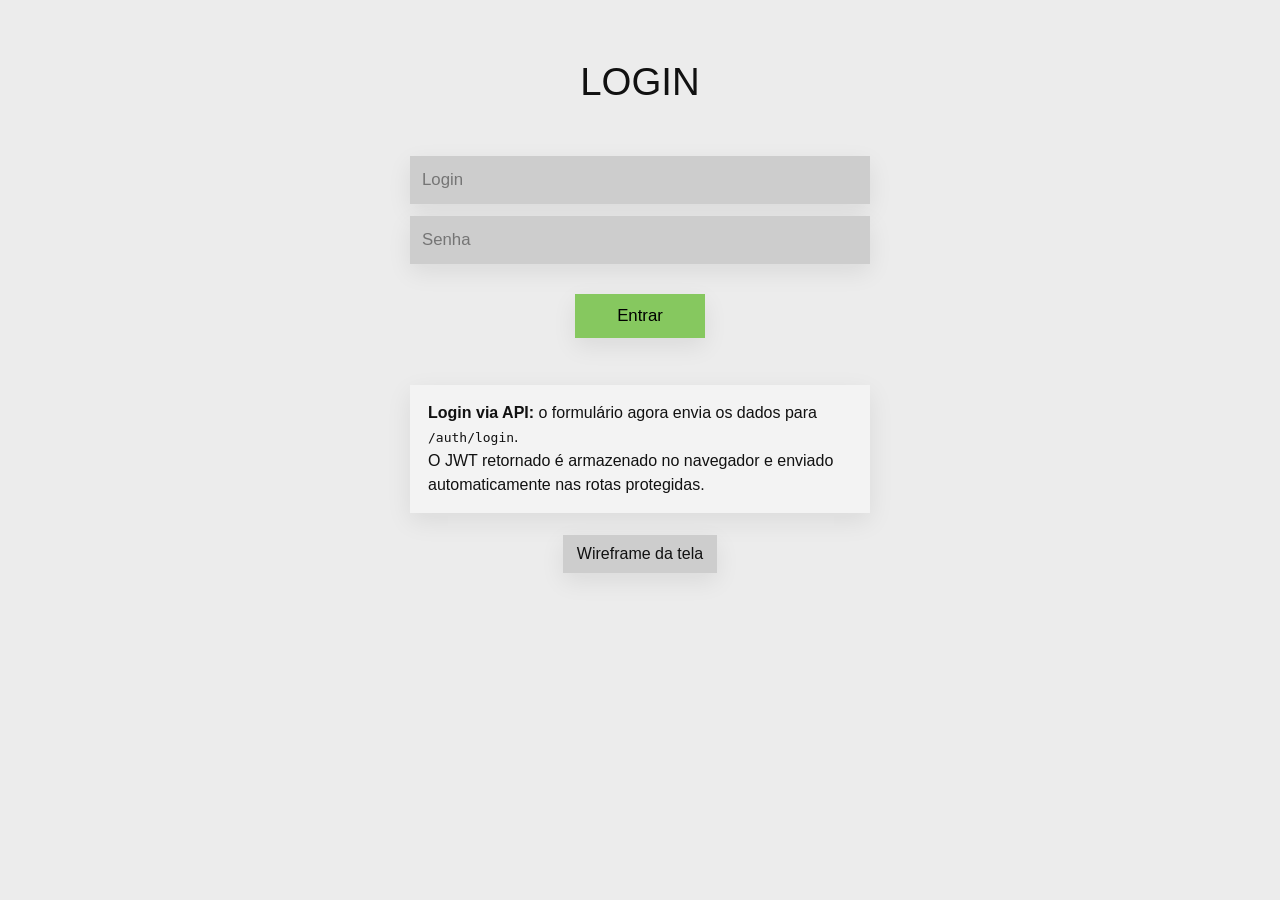
==== src/main/resources/static/index.html @ 1806c9e0 "add project files" ====
<!DOCTYPE html>
<html lang="pt-BR">
<head>
  <title>Login - Sistema de Biblioteca</title>

<meta charset="UTF-8">
<meta name="viewport" content="width=device-width, initial-scale=1.0">
<link rel="stylesheet" href="css/base.css">
<link rel="stylesheet" href="css/components.css">
<script src="js/data.js" defer></script>
<script src="js/navigation.js" defer></script>
<script src="js/pages.js" defer></script>

</head>
<body data-page="login">
  <main class="app">

    <h1 class="page-title">Login</h1>
    <section class="form-shell">
      <form id="login-form" class="form-stack" novalidate>
        <input class="field" id="login" type="text" placeholder="Login" autocomplete="username">
        <input class="field" id="senha" type="password" placeholder="Senha" autocomplete="current-password">
        <div class="button-row" style="justify-content:center;">
          <button class="btn btn-green" type="submit">Entrar</button>
        </div>
      </form>
      <p id="login-status" class="status"></p>
      <div class="hint-box"></div>
      <div class="prototype-links"><a href="wireframes/Tela Login.png" target="_blank">Wireframe da tela</a></div>
    </section>

  </main>
</body>
</html>
---- src/main/resources/static/css/base.css ----
:root{
  --bg:#ececec; --panel:#d3d3d3; --field:#cdcdcd; --text:#111;
  --green:#86c85f; --red:#ff6666; --btn:#cdcdcd; --shadow:0 8px 24px rgba(0,0,0,.08);
}
*{box-sizing:border-box;margin:0;padding:0}
body{font-family:Arial,Helvetica,sans-serif;background:var(--bg);color:var(--text);padding:28px 16px 48px}
.app{max-width:1100px;margin:0 auto}
.page-title{font-size:clamp(2rem,3vw,3rem);text-align:center;font-weight:300;text-transform:uppercase;margin:32px 0 52px}
.hidden,.sr-only{position:absolute;left:-9999px}
a{text-decoration:none;color:inherit}
.toolbar{display:flex;justify-content:flex-end;margin-bottom:12px}
.logout-link{background:var(--btn);padding:10px 16px;border:0;box-shadow:var(--shadow);cursor:pointer}
.status{min-height:1.2rem;margin-top:12px;text-align:center;color:#666}
.status.error{color:#b63333}.status.success{color:#2b7d31}
.page-note,.footer-note{text-align:center;color:#666;margin-top:12px}
---- src/main/resources/static/css/components.css ----
.menu{width:min(360px,100%);margin:0 auto;display:grid;gap:18px}
.menu-button,.btn,.field{box-shadow:var(--shadow);border:0;font-size:1.05rem}
.menu-button{background:var(--btn);padding:15px 16px;cursor:pointer}
.btn{min-width:130px;padding:12px 18px;cursor:pointer}
.btn-green{background:var(--green)} .btn-red{background:var(--red)} .btn-gray{background:var(--btn)}
.btn:disabled{opacity:.6;cursor:not-allowed}
.button-row{display:flex;justify-content:space-between;gap:16px;flex-wrap:wrap;margin-top:18px}
.form-shell{width:min(460px,100%);margin:0 auto}
.form-stack{display:grid;gap:12px}
.field{width:100%;background:var(--field);padding:14px 12px}
.panel-grid{display:grid;grid-template-columns:1.05fr .95fr;gap:40px;align-items:start}
.table-wrapper{background:var(--panel);box-shadow:var(--shadow);overflow:auto;min-height:380px}
.data-table{width:100%;border-collapse:collapse;background:var(--panel)}
.data-table th,.data-table td{padding:14px 12px;text-align:left;font-weight:400;border-bottom:1px solid rgba(0,0,0,.05)}
.data-table tr.is-selected{outline:2px solid #6f9bd8;background:rgba(255,255,255,.28)}
.data-table tr.is-empty td{padding:28px 12px;color:#666}
.search-box{max-width:260px;min-width:220px}
.toolbar-split{display:flex;justify-content:space-between;align-items:center;gap:16px;margin-bottom:16px}
.summary-pill{background:var(--panel);padding:10px 14px;box-shadow:var(--shadow)}
.prototype-links{display:flex;flex-wrap:wrap;gap:10px;justify-content:center;margin-top:22px}
.prototype-links a{background:var(--btn);padding:10px 14px;box-shadow:var(--shadow)}
.hint-box{background:rgba(255,255,255,.35);padding:16px 18px;box-shadow:var(--shadow);line-height:1.5;margin-top:16px}
@media(max-width:900px){.panel-grid{grid-template-columns:1fr;gap:24px}}
@media(max-width:560px){.button-row,.toolbar-split{flex-direction:column;align-items:stretch}.btn,.menu-button{width:100%}.search-box{max-width:100%;min-width:0}}
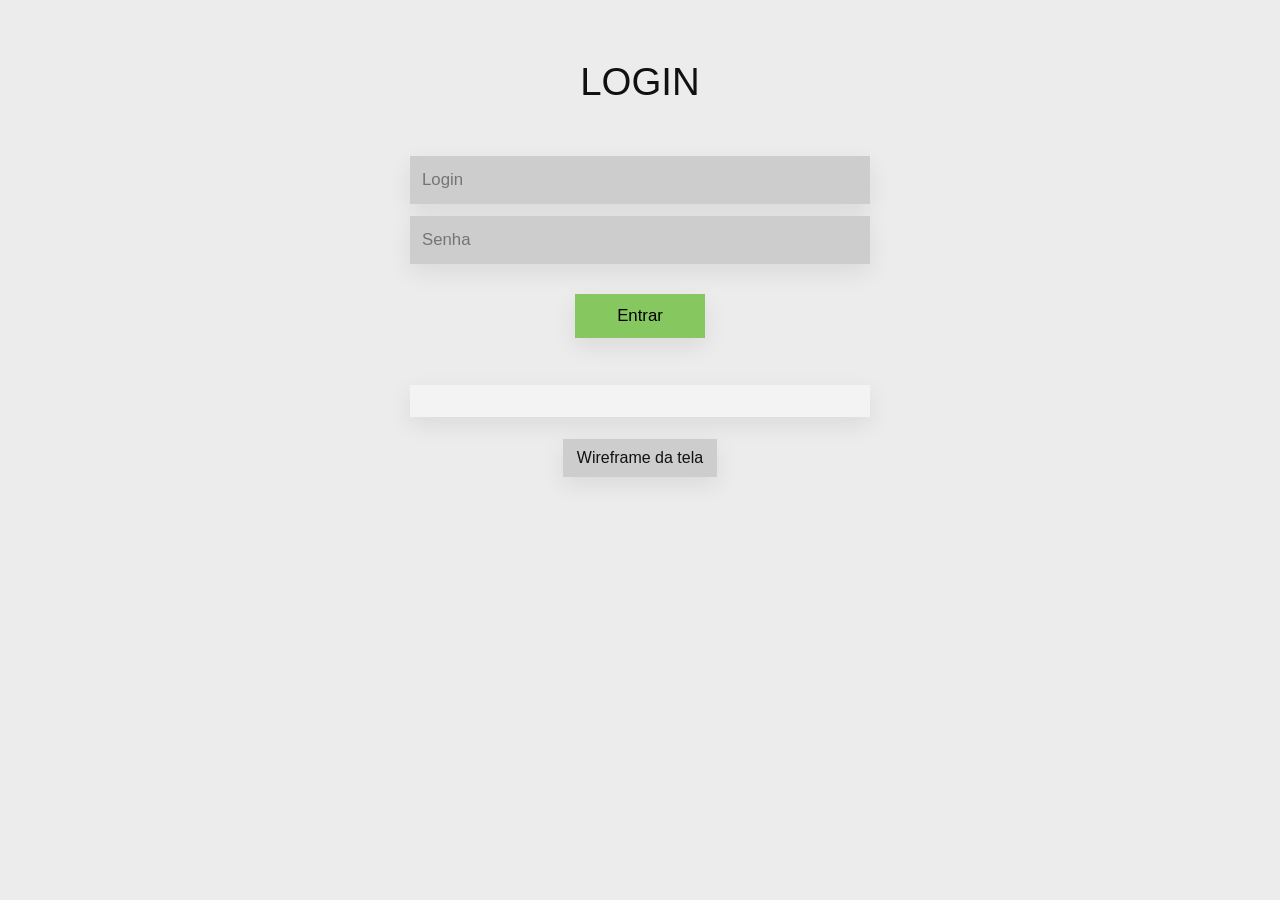
==== commit 4ab549c4: "fix: remove older data.js from html files and fix the js" ====
--- a/src/main/resources/static/index.html
+++ b/src/main/resources/static/index.html
@@ -7,7 +7,6 @@
 <meta name="viewport" content="width=device-width, initial-scale=1.0">
 <link rel="stylesheet" href="css/base.css">
 <link rel="stylesheet" href="css/components.css">
-<script src="js/data.js" defer></script>
 <script src="js/navigation.js" defer></script>
 <script src="js/pages.js" defer></script>
 
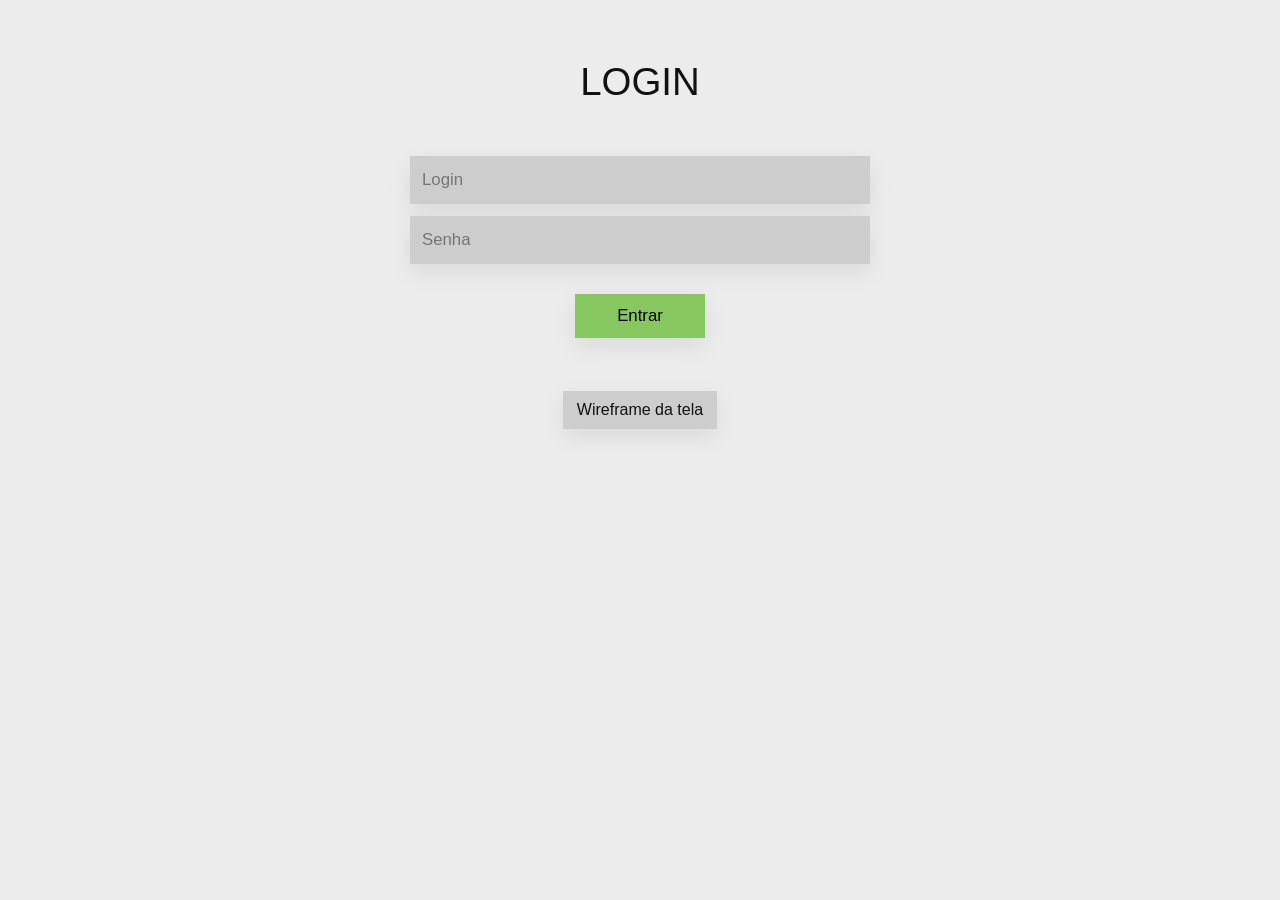
==== commit c18ca0b0: "refactor: remove older display accounts in index.html" ====
--- a/src/main/resources/static/index.html
+++ b/src/main/resources/static/index.html
@@ -24,7 +24,6 @@
         </div>
       </form>
       <p id="login-status" class="status"></p>
-      <div class="hint-box"></div>
       <div class="prototype-links"><a href="wireframes/Tela Login.png" target="_blank">Wireframe da tela</a></div>
     </section>
 
